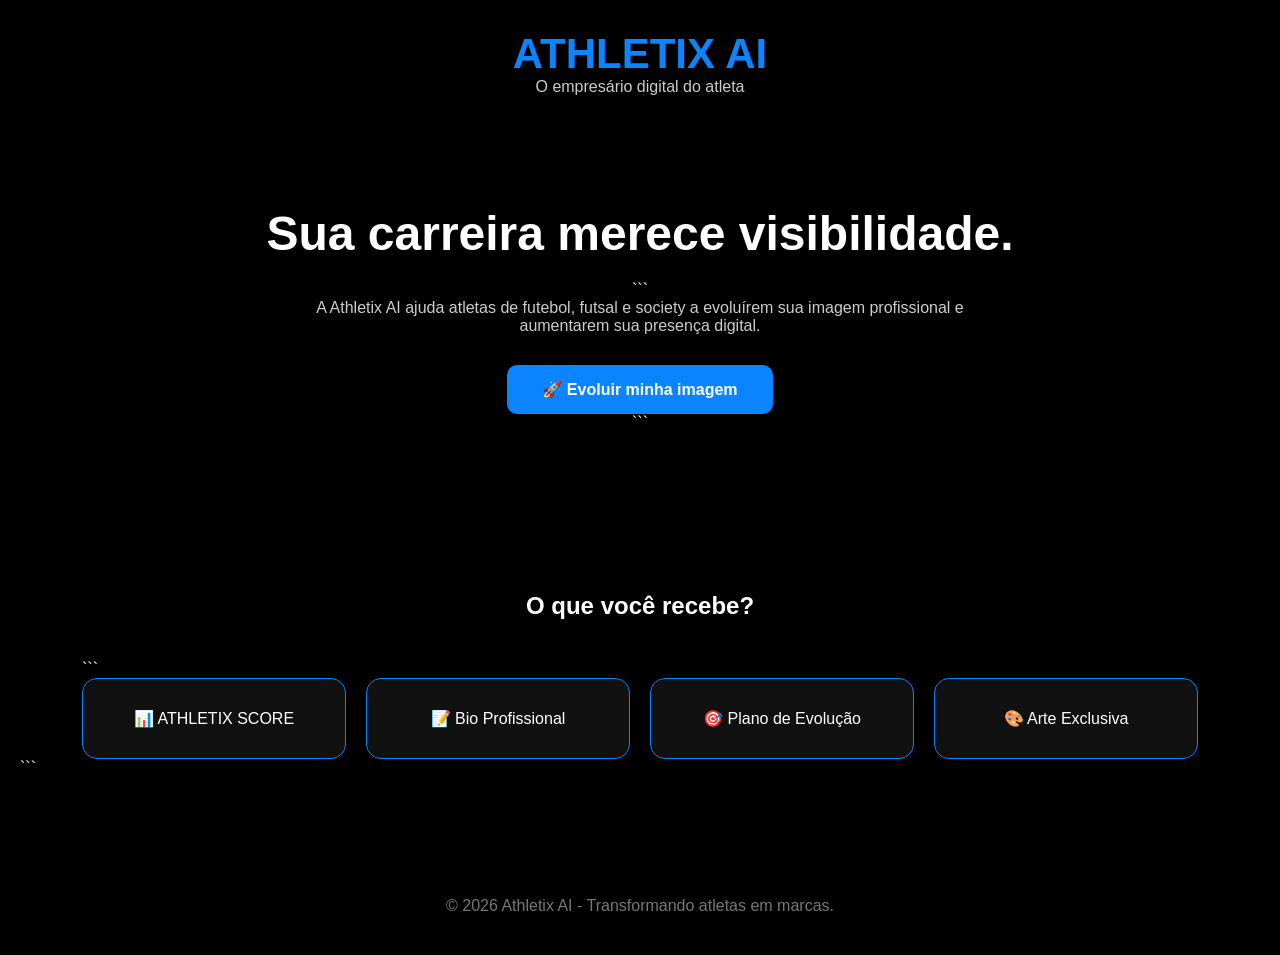
==== front-end/index.html @ c8e90573 "Create index.html" ====
<!DOCTYPE html>

<html lang="pt-BR">
<head>
    <meta charset="UTF-8">
    <meta name="viewport" content="width=device-width, initial-scale=1.0">
    <title>Athletix AI</title>
    <link rel="stylesheet" href="style.css">
</head>
<body>

<header>
    <div class="container">
        <h1>ATHLETIX AI</h1>
        <p>O empresário digital do atleta</p>
    </div>
</header>

<section class="hero">
    <div class="container">
        <h2>Sua carreira merece visibilidade.</h2>

```
    <p>
        A Athletix AI ajuda atletas de futebol,
        futsal e society a evoluírem sua imagem profissional
        e aumentarem sua presença digital.
    </p>

    <a href="https://forms.gle/Y3YmLqcC1SA2FYuK7" target="_blank" class="btn">
        🚀 Evoluir minha imagem
    </a>
</div>
```

</section>

<section class="beneficios">
    <div class="container">
        <h2>O que você recebe?</h2>

```
    <div class="cards">
        <div class="card">📊 ATHLETIX SCORE</div>
        <div class="card">📝 Bio Profissional</div>
        <div class="card">🎯 Plano de Evolução</div>
        <div class="card">🎨 Arte Exclusiva</div>
    </div>
</div>
```

</section>

<footer>
    <p>© 2026 Athletix AI - Transformando atletas em marcas.</p>
</footer>

<script src="script.js"></script>

</body>
</html>
---- front-end/style.css ----
*{
margin:0;
padding:0;
box-sizing:border-box;
font-family:Arial, sans-serif;
}

body{
background:#000;
color:#fff;
}

.container{
width:90%;
max-width:1200px;
margin:auto;
}

header{
padding:30px 0;
text-align:center;
}

header h1{
color:#0A84FF;
font-size:42px;
}

header p{
color:#ccc;
}

.hero{
text-align:center;
padding:80px 20px;
}

.hero h2{
font-size:48px;
margin-bottom:20px;
}

.hero p{
max-width:700px;
margin:auto;
color:#ccc;
margin-bottom:30px;
}

.btn{
display:inline-block;
background:#0A84FF;
color:white;
text-decoration:none;
padding:15px 35px;
border-radius:10px;
font-weight:bold;
}

.beneficios{
padding:80px 20px;
}

.beneficios h2{
text-align:center;
margin-bottom:40px;
}

.cards{
display:grid;
grid-template-columns:repeat(auto-fit,minmax(250px,1fr));
gap:20px;
}

.card{
background:#111;
padding:30px;
border-radius:15px;
text-align:center;
border:1px solid #0A84FF;
}

footer{
text-align:center;
padding:40px;
color:#777;
}
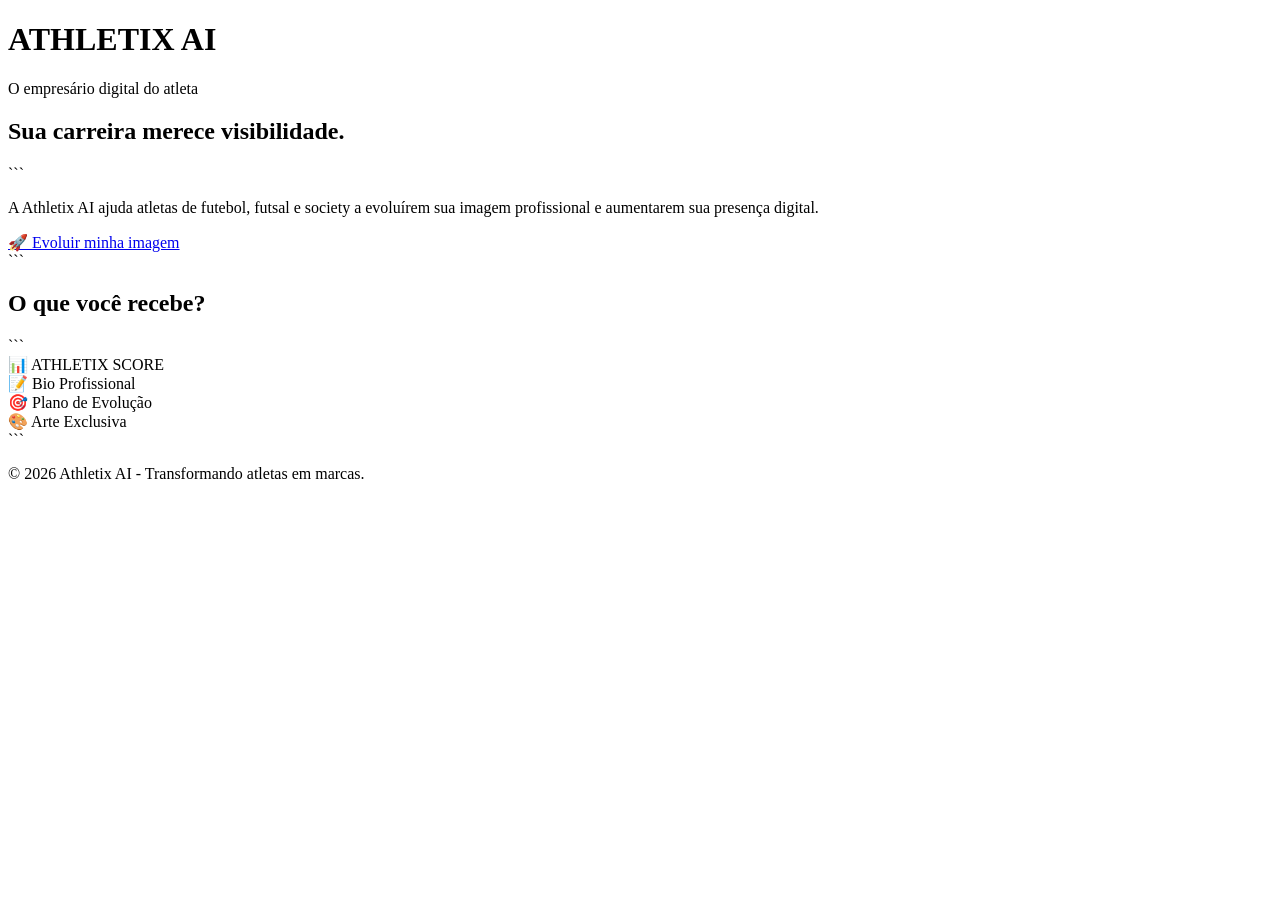
==== commit 164f24a6: "Update index.html" ====
--- a/front-end/index.html
+++ b/front-end/index.html
@@ -5,7 +5,7 @@
     <meta charset="UTF-8">
     <meta name="viewport" content="width=device-width, initial-scale=1.0">
     <title>Athletix AI</title>
-    <link rel="stylesheet" href="style.css">
+<link rel="stylesheet" href="estilo.css">
 </head>
 <body>
 
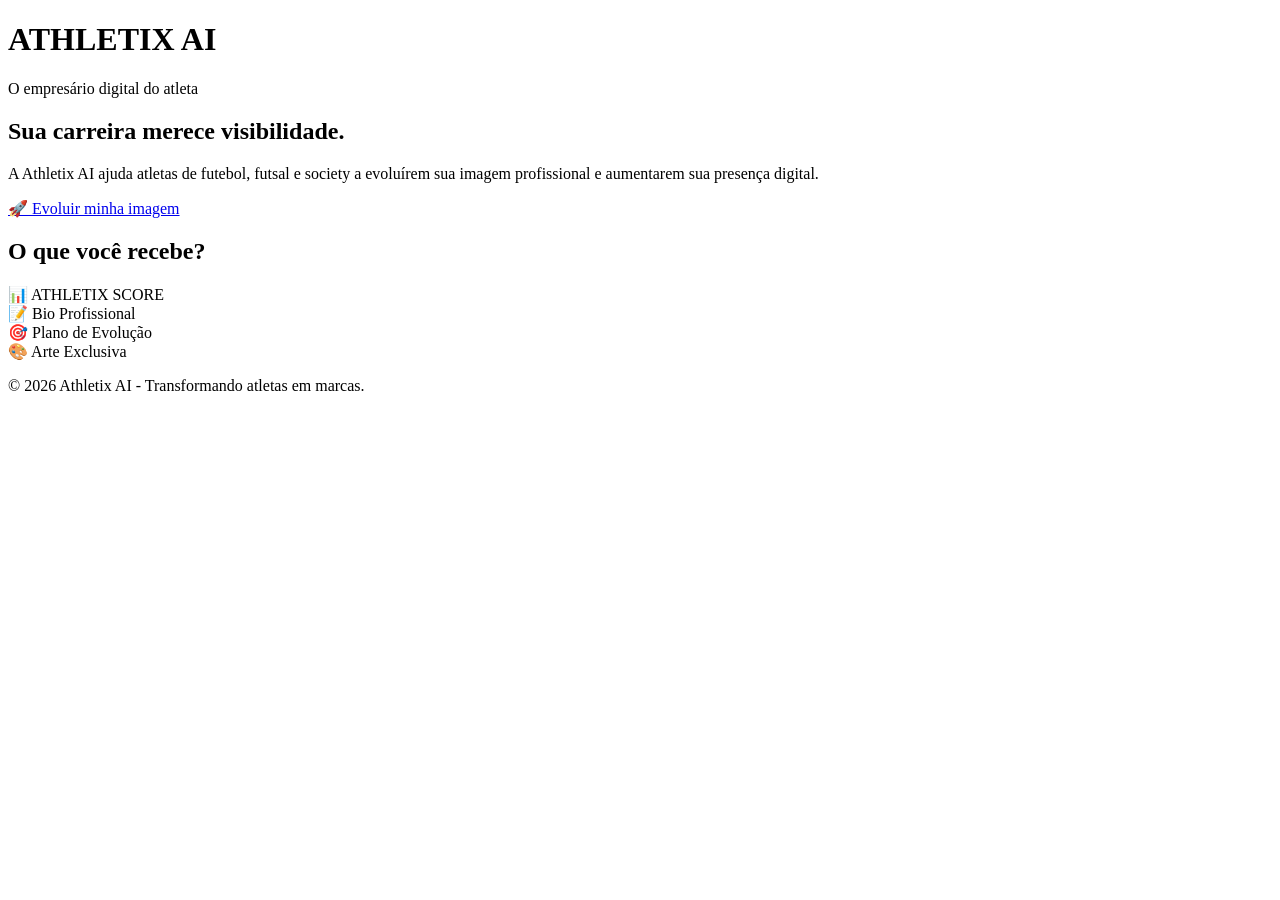
==== commit cabcaa01: "Update index.html" ====
--- a/front-end/index.html
+++ b/front-end/index.html
@@ -1,12 +1,14 @@
 <!DOCTYPE html>
 
 <html lang="pt-BR">
+
 <head>
     <meta charset="UTF-8">
     <meta name="viewport" content="width=device-width, initial-scale=1.0">
     <title>Athletix AI</title>
-<link rel="stylesheet" href="estilo.css">
+    <link rel="stylesheet" href="estilo.css">
 </head>
+
 <body>
 
 <header>
@@ -18,9 +20,9 @@
 
 <section class="hero">
     <div class="container">
-        <h2>Sua carreira merece visibilidade.</h2>
 
-```
+    <h2>Sua carreira merece visibilidade.</h2>
+
     <p>
         A Athletix AI ajuda atletas de futebol,
         futsal e society a evoluírem sua imagem profissional
@@ -30,24 +32,27 @@
     <a href="https://forms.gle/Y3YmLqcC1SA2FYuK7" target="_blank" class="btn">
         🚀 Evoluir minha imagem
     </a>
+
 </div>
-```
+
 
 </section>
 
 <section class="beneficios">
     <div class="container">
-        <h2>O que você recebe?</h2>
 
-```
+
+    <h2>O que você recebe?</h2>
+
     <div class="cards">
         <div class="card">📊 ATHLETIX SCORE</div>
         <div class="card">📝 Bio Profissional</div>
         <div class="card">🎯 Plano de Evolução</div>
         <div class="card">🎨 Arte Exclusiva</div>
     </div>
+
 </div>
-```
+
 
 </section>
 
